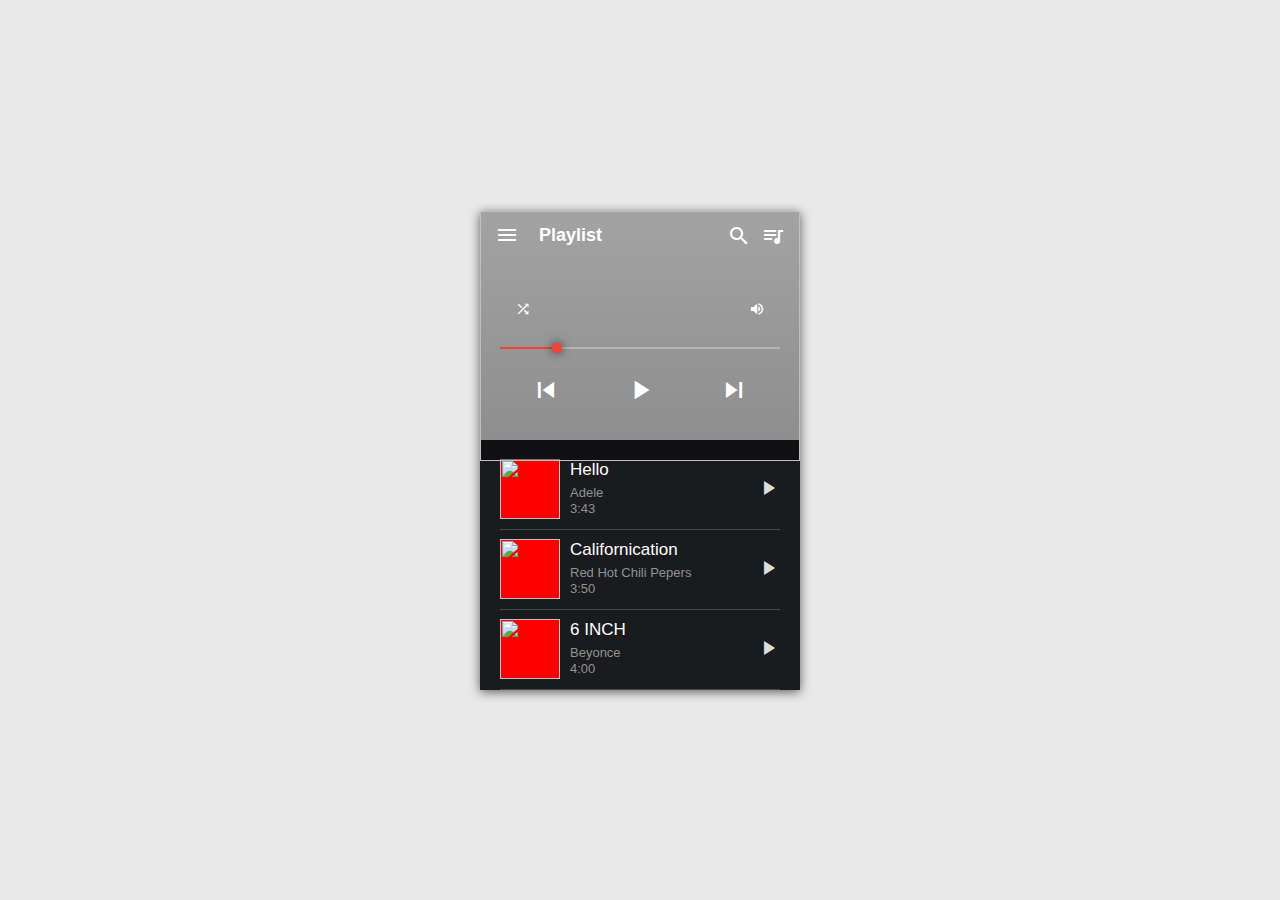
==== playlist.html @ be4248b0 "New Project" ====
<!DOCTYPE html>
<html lang="en">
<head>
    <meta charset="UTF-8">
    <meta http-equiv="X-UA-Compatible" content="IE=edge">
    <meta name="viewport" content="width=device-width, initial-scale=1.0">
    <link rel="stylesheet" href="playlists.css">
    <link href="https://fonts.googleapis.com/css?family=RobotoDraft:400,500,700,400italic" rel="stylesheet" type="text/css">
    <link href="https://fonts.googleapis.com/icon?family=Material+Icons" rel="stylesheet">

    <title>Playlist</title>
</head>
<body>
    <div class="player">
        <img class="cover-img" alt="">
        <nav>
            <div class="left">
                <i class="material-icons">menu</i>
                <h6>Playlist</h6>
            </div>
            <div class="right">
                <i class="material-icons search">search</i>
                <i class="material-icons">queue_music</i>
            </div>
        </nav>
        <div class="player-ui">
            <div class="title">
                <h3 id="cover-title"></h3>
            </div>
            <div class="small">
                <i id="shuffle" class="material-icons">shuffle</i>
                <p id="cover-artiste"></p>
                <i class="material-icons">volume_up</i>
            </div>
            <div class="progress">
                <div class="played">    
                    <div class="circle"></div>
                </div>
            </div>
            <div class="controls">
                <i id="previous" class="material-icons">skip_previous</i>
                <i id="play" class="material-icons">play_arrow</i>
                <i id="next" class="material-icons">skip_next</i>
            </div>
        </div>
        <div class="btn">
    <!-- 		<i class="material-icons">shuffle</i> -->
        </div>
        <div class="music">
            <!-- <div class="song-1">
                <div class="info">
                    <div class="img first"></div>
                    <div class="titles">
                        <h5>Hello</h5>
                        <p>Adele</p>
                    </div>
                </div>
                <div class="state playing">
                    <i class="material-icons">equalizer</i>
                </div>
            </div>
            <div class="song-2">
                <div class="info">
                    <div class="img second"></div>
                    <div class="titles">
                        <h5>Californication</h5>
                        <p>Red Hot Chili Pepers</p>
                    </div>
                </div>
                <div class="state">
                    <i class="material-icons">play_arrow</i>
                </div>
            </div>
            <div class="song-3">
                <div class="info">
                    <div class="img third"></div>
                    <div class="titles">
                        <h5>6 INCH</h5>
                        <p>beyoncé</p>
                    </div>
                </div>
                <div class="state">
                    <i class="material-icons">play_arrow</i>
                </div>
            </div>
            <div class="song-4">
                <div class="info">
                    <div class="img fourth"></div>
                    <div class="titles">
                        <h5>Purple rain</h5>
                        <p>Prince & The Revolution</p>
                        
                    </div>
                </div>
                <div class="state">
                    <i class="material-icons">play_arrow</i>
                </div>
            </div> -->
        </div>
    </div>

    <script src="js/playlist.js"></script>
    <script src="js/app.js"></script>
</body>
</html>
---- playlists.css ----
html {
	font-family: sans-serif;
	-ms-text-size-adjust: 100%;
	-webkit-text-size-adjust: 100%;
  }
  
  html, body {
	margin: 0;
	height: 100%;
	align-items: center;
	color: #333;
	font-family: "Roboto", sans-serif;
	font-size: 1em;
	-webkit-font-smoothing: antialiased;
	line-height: 1em;
  }
  
  body {
	background: #e9e9e9;
	display: flex;
	justify-content: center;
  }
  
  * {
	box-sizing: border-box;
	-webkit-user-select: none;
	   -moz-user-select: none;
		-ms-user-select: none;
			user-select: none;
  }
  
  i {
	cursor: pointer;
  }

  #shuffle {
	color: #fff;
  }
  
  .player {
	overflow: hidden;
	box-shadow: 0px 2px 10px rgba(0, 0, 0, 0.6);
	position: relative;
	width: 320px;
	/* height: 510px; */
	background-size: contain;
	background-repeat: no-repeat;
  }
  .player .cover-img {
	position: absolute;
	z-index: 1;
	width: 320px;
	height: 250px;
	background: linear-gradient(rgba(0, 0, 0, 0.3), rgba(0, 0, 0, 0.4)), url(http://static.stereogum.com/blogs.dir/2/files/2011/12/Adele-21.jpg) center bottom;
	background-size: cover;
  }
  .player nav {
	margin-top: 5px;
	position: relative;
	z-index: 3;
	min-height: 40px;
	display: flex;
	justify-content: space-between;
	align-items: center;
	padding: 0px 15px;
  }
  .player nav .left {
	display: flex;
  }
  .player nav .left i {
	cursor: pointer;
	color: white;
  }
  .player nav .left h6 {
	margin: 0;
	padding-left: 20px;
	color: white;
	font-size: 18px;
	line-height: 1.38;
  }
  .player nav .right {
	display: flex;
  }
  .player nav .right i {
	cursor: pointer;
	color: white;
  }
  .player nav .right .search {
	padding-right: 10px;
  }
  .player .player-ui {
	position: relative;
	z-index: 3;
	padding-top: 30px;
  }
  .player .player-ui .title {
	display: flex;
	justify-content: center;
  }
  .player .player-ui .title h3 {
	margin: 0;
	color: white;
	font-size: 30px;
	font-weight: 100;
  }
  .player .player-ui .small {
	padding: 15px 35px 0px 35px;
	display: flex;
	justify-content: space-between;
  }
  .player .player-ui .small p, .player .player-ui .small i {
	margin: 0;
	color: white;
	font-size: 14px;
  }
  .player .player-ui .small p {
	color: #ddd;
  }
  .player .player-ui .small i {
	font-size: 16px;
  }
  .player .player-ui .progress {
	position: relative;
	height: 2px;
	margin: 30px 20px 0px 20px;
	background: rgba(255, 255, 255, 0.3);
  }
  .player .player-ui .progress .played {
	width: 20%;
	height: 2px;
	position: absolute;
	background: #F44336;
  }
  .player .player-ui .progress .played .circle {
	width: 10px;
	height: 10px;
	background: #F44336;
	border-radius: 50%;
	margin-left: 52px;
	margin-top: -4px;
	box-shadow: 0px 0px 10px rgba(0, 0, 0, 0.7);
  }
  .player .player-ui .controls {
	display: flex;
	justify-content: space-between;
	padding: 25px 50px 0px 50px;
  }
  .player .player-ui .controls i {
	color: white;
	font-size: 32px;
  }
  .player .btn {
	margin-left: auto;
	margin-right: 10px;
	display: flex;
	justify-content: center;
	align-items: center;
	position: relative;
	z-index: 4;
	margin-top: 20px;
	width: 40px;
	height: 40px;
	border-radius: 50%;
  }
  .player .btn i {
	font-size: 28px;
	color: white;
  }
  .player .music {
	padding: 10px 20px 0px 20px;
	background: #1A1B1E;
	margin-top: -26px;
  }
  .player .music .song-1, .player .music .song-2, .player .music .song-3, .player .music .song-4 {
	height: 80px;
	display: flex;
	justify-content: space-between;
	align-items: center;
	border-bottom: 1px solid rgba(255, 255, 255, 0.2);
  }
  .player .music .song-1 .info, .player .music .song-2 .info, .player .music .song-3 .info, .player .music .song-4 .info {
	display: flex;
	align-items: center;
  }
  .player .music .song-1 .info .img, .player .music .song-2 .info .img, .player .music .song-3 .info .img, .player .music .song-4 .info .img {
	width: 60px;
	height: 60px;
	background: red;
	margin-right: 10px;
  }

  img {
	width: inherit;
	height: inherit;
  }

  .player .music .info .img {
	background: url(http://static.stereogum.com/blogs.dir/2/files/2011/12/Adele-21.jpg) center center;
	background-size: cover;
  }
 .player .music .info .img {
	background: url(https://upload.wikimedia.org/wikipedia/en/d/df/RedHotChiliPeppersCalifornication.jpg) center center;
	background-size: cover;
  }
  .player .music .info .img {
	background: url(http://images.rapgenius.com/59fc635f7dbe6b5cd1e07e5e605c96b5.640x640x1.jpg) center center;
	background-size: cover;
  }
  .player .music  .info .img {
	background: url(http://djrichiep.us/wp-content/uploads/2014/06/princelgc7F.jpg) center center;
	background-size: cover;
  }
  .player .music .song-1 .info .titles h5, .player .music .song-1 .info .titles p, .player .music .song-2 .info .titles h5, .player .music .song-2 .info .titles p, .player .music .song-3 .info .titles h5, .player .music .song-3 .info .titles p, .player .music .song-4 .info .titles h5, .player .music .song-4 .info .titles p {
	margin: 0;
	color: white;
  }
  .player .music .song-1 .info .titles h5, .player .music .song-2 .info .titles h5, .player .music .song-3 .info .titles h5, .player .music .song-4 .info .titles h5 {
	font-size: 17px;
	font-weight: 400;
	margin-bottom: 7px;
  }
  .player .music .song-1 .info .titles p, .player .music .song-2 .info .titles p, .player .music .song-3 .info .titles p, .player .music .song-4 .info .titles p {
	font-size: 13px;
	color: #929292;
  }
  .player .music .song-1 .state.playing i, .player .music .song-2 .state.playing i, .player .music .song-3 .state.playing i, .player .music .song-4 .state.playing i {
	color: #F44336;
  }
  .player .music .song-1 .state i, .player .music .song-2 .state i, .player .music .song-3 .state i, .player .music .song-4 .state i {
	color: #ddd;
  }
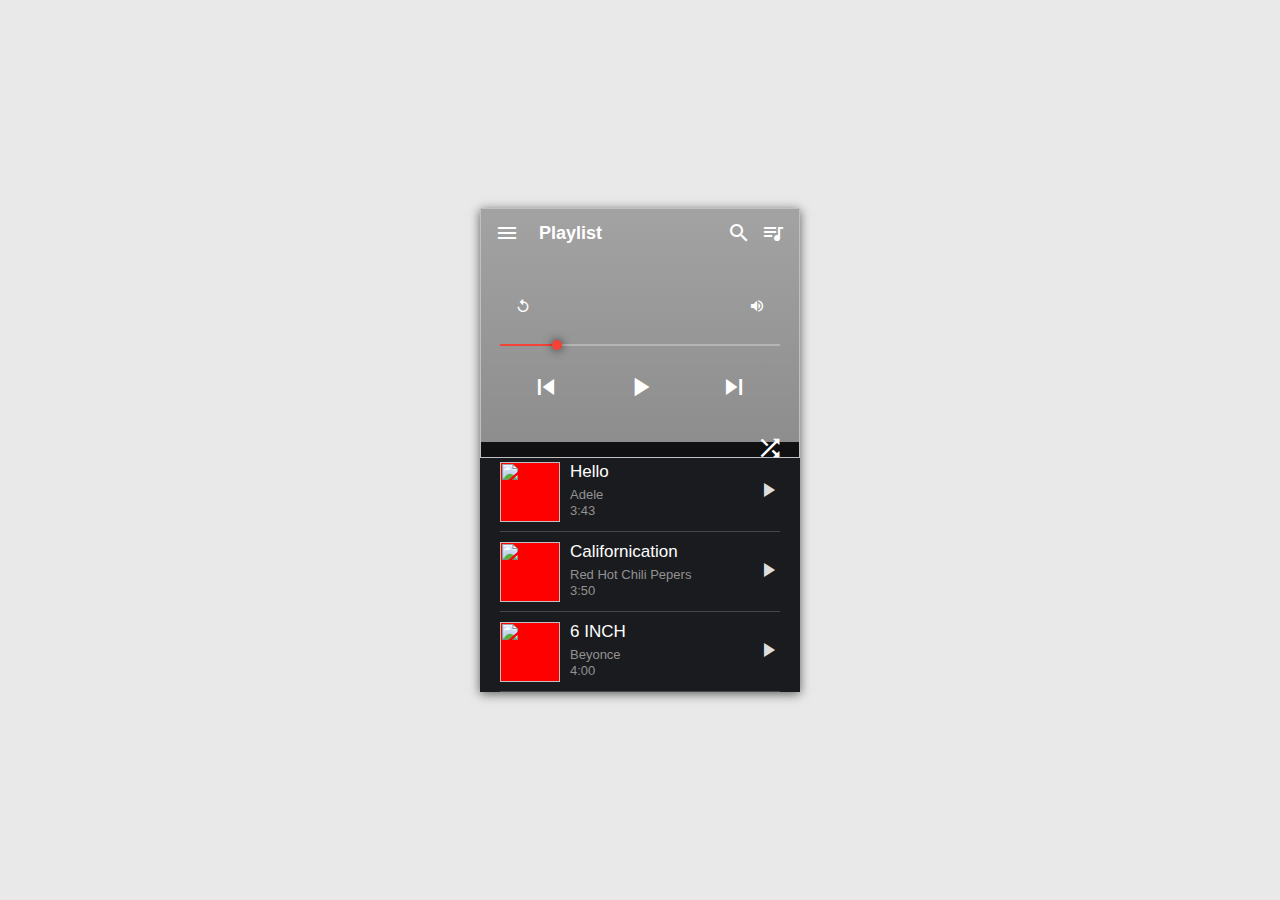
==== commit 6b6dc2dc: "refactored css code" ====
--- a/playlist.html
+++ b/playlist.html
@@ -28,7 +28,7 @@
                 <h3 id="cover-title"></h3>
             </div>
             <div class="small">
-                <i id="shuffle" class="material-icons">shuffle</i>
+                <i class="material-icons">replay</i>
                 <p id="cover-artiste"></p>
                 <i class="material-icons">volume_up</i>
             </div>
@@ -44,58 +44,10 @@
             </div>
         </div>
         <div class="btn">
-    <!-- 		<i class="material-icons">shuffle</i> -->
+    		<i id="shuffle" class="material-icons">shuffle</i>
         </div>
         <div class="music">
-            <!-- <div class="song-1">
-                <div class="info">
-                    <div class="img first"></div>
-                    <div class="titles">
-                        <h5>Hello</h5>
-                        <p>Adele</p>
-                    </div>
-                </div>
-                <div class="state playing">
-                    <i class="material-icons">equalizer</i>
-                </div>
-            </div>
-            <div class="song-2">
-                <div class="info">
-                    <div class="img second"></div>
-                    <div class="titles">
-                        <h5>Californication</h5>
-                        <p>Red Hot Chili Pepers</p>
-                    </div>
-                </div>
-                <div class="state">
-                    <i class="material-icons">play_arrow</i>
-                </div>
-            </div>
-            <div class="song-3">
-                <div class="info">
-                    <div class="img third"></div>
-                    <div class="titles">
-                        <h5>6 INCH</h5>
-                        <p>beyoncé</p>
-                    </div>
-                </div>
-                <div class="state">
-                    <i class="material-icons">play_arrow</i>
-                </div>
-            </div>
-            <div class="song-4">
-                <div class="info">
-                    <div class="img fourth"></div>
-                    <div class="titles">
-                        <h5>Purple rain</h5>
-                        <p>Prince & The Revolution</p>
-                        
-                    </div>
-                </div>
-                <div class="state">
-                    <i class="material-icons">play_arrow</i>
-                </div>
-            </div> -->
+            
         </div>
     </div>
 
--- a/playlists.css
+++ b/playlists.css
@@ -92,6 +92,7 @@
 	position: relative;
 	z-index: 3;
 	padding-top: 30px;
+	padding-bottom: 5px;
   }
   .player .player-ui .title {
 	display: flex;
@@ -194,22 +195,6 @@
 	height: inherit;
   }
 
-  .player .music .info .img {
-	background: url(http://static.stereogum.com/blogs.dir/2/files/2011/12/Adele-21.jpg) center center;
-	background-size: cover;
-  }
- .player .music .info .img {
-	background: url(https://upload.wikimedia.org/wikipedia/en/d/df/RedHotChiliPeppersCalifornication.jpg) center center;
-	background-size: cover;
-  }
-  .player .music .info .img {
-	background: url(http://images.rapgenius.com/59fc635f7dbe6b5cd1e07e5e605c96b5.640x640x1.jpg) center center;
-	background-size: cover;
-  }
-  .player .music  .info .img {
-	background: url(http://djrichiep.us/wp-content/uploads/2014/06/princelgc7F.jpg) center center;
-	background-size: cover;
-  }
   .player .music .song-1 .info .titles h5, .player .music .song-1 .info .titles p, .player .music .song-2 .info .titles h5, .player .music .song-2 .info .titles p, .player .music .song-3 .info .titles h5, .player .music .song-3 .info .titles p, .player .music .song-4 .info .titles h5, .player .music .song-4 .info .titles p {
 	margin: 0;
 	color: white;
